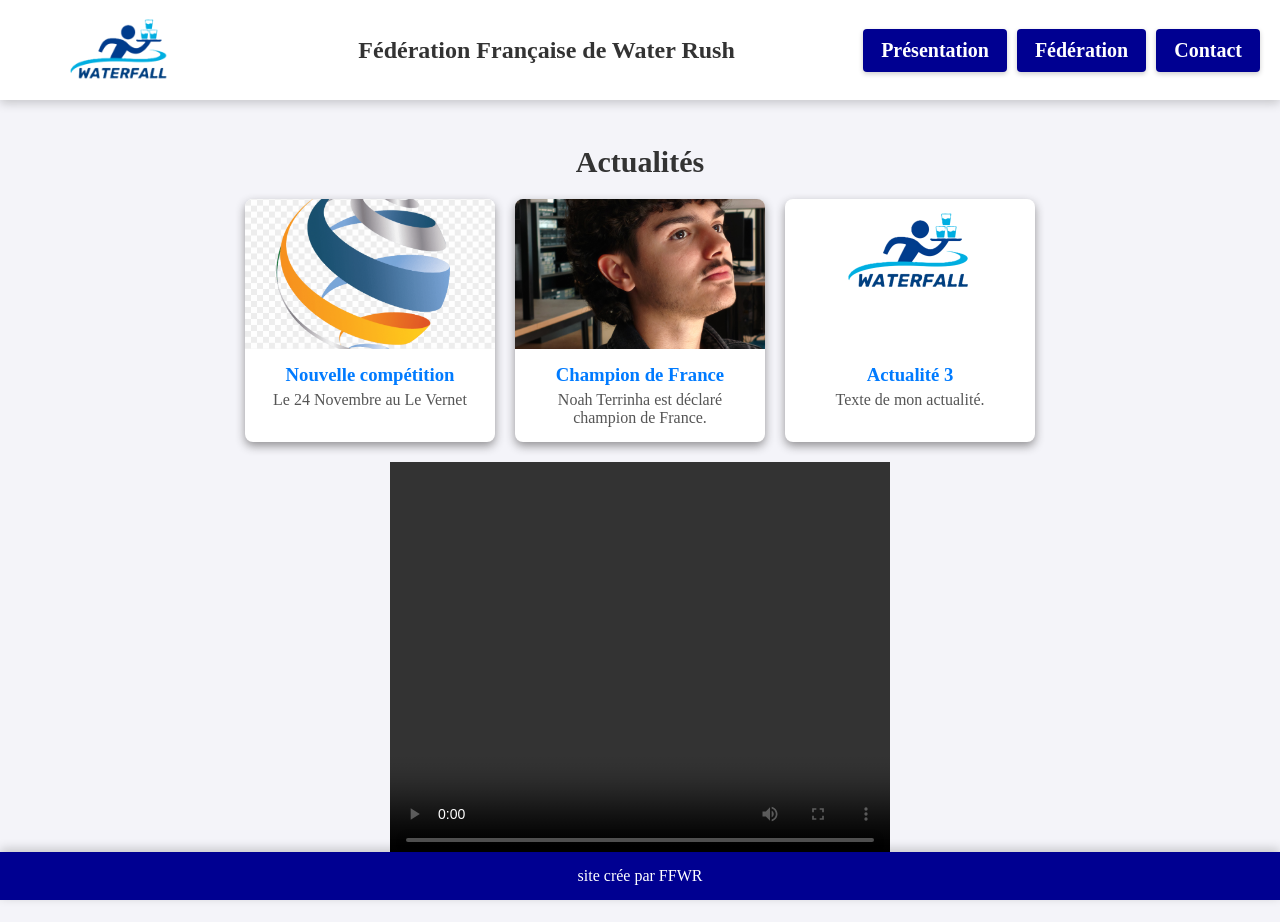
==== index.html @ 00c71d05 "Add files via upload" ====
<!doctype html>
<html lang="fr">
  <head>
    <meta charset="utf-8" />
    <title>Waterrush Federation</title>
    <link rel="stylesheet" href="styles.css" />
    <link rel="icon" type="image/x-icon" href="1.png">
  </head>
  
  <body>
    <header class="header">  
      <img src="1.png" alt="Logo" class="logo">
      <h1>Fédération Française de Water Rush</h1>
      <div class="nav-links">
        <a href="Presentation.html" class="btn">Présentation</a>
        <a href="Federation.html" class="btn">Fédération</a>
        <a href="contact.html" class="btn">Contact</a>
      </div>
    </header>

    <section class="actualites">
      <h2>Actualités</h2>

      <div class="actualites-container">
        <div class="actualite">
          <img src="free.png" alt="Actualité 1">
          <h3>Nouvelle compétition</h3>
          <p>Le 24 Novembre au Le Vernet</p>
        </div>

        <div class="actualite">
          <img src="Noah.jpg" alt="Actualité 2">
          <h3>Champion de France</h3>
          <p>Noah Terrinha est déclaré champion de France.</p>
        </div>

        <div class="actualite">
          <img src="1.png" alt="Actualité 3">
          <h3>Actualité 3</h3>
          <p>Texte de mon actualité.</p>
        </div>
      </div>
    </section>
  <div class="video">
<video width="500" height="400" controls>
	<source src="E:\exemple-video.mp4" type="video/mp4" />
</video>
</div>
    <footer>
      site crée par FFWR
    </footer>
  </body>
</html>
---- styles.css ----
/* =========================
   STYLES GÉNÉRAUX
========================= */

body {
  margin: 0;
  padding-bottom: 60px;
  background: #f4f4f9;
}


/* =========================
   HEADER
========================= */

.header {
  height: 60px;
  margin: 0;
  padding: 20px;
  display: flex;
  align-items: center;
  justify-content: space-between;
  background-color: #ffffff;
  box-shadow: 0px 3px 10px rgba(0, 0, 0, 0.2);
}

.header .logo {
  width: 200px;
  height: 200px;
  margin-top: 35px;
  margin-right: 10px;

  object-fit: contain;
}

.header h1 {
  margin: 0;

  font-size: 24px;
  color: #333;
}


/* =========================
   NAVIGATION
========================= */

.nav-links {
  display: flex;
  gap: 10px;
}

.btn {
  display: inline-block;
  padding: 10px 18px;

  background-color: #000091;
  color: white;

  font-size: 20px;
  font-weight: bold;
  text-decoration: none;

  border-radius: 4px;
  box-shadow: 0px 2px 5px rgba(0, 0, 0, 0.2);

  transition: 0.2s;
}

.btn:hover {
  background-color: #1212b5;
  box-shadow: 0px 4px 8px rgba(0, 0, 0, 0.3);
}


/* =========================
   ACTUALITÉS
========================= */

.actualites {
  padding: 20px;
  text-align: center;
}

.actualites h2 {
  margin-bottom: 20px;

  color: #333;
  font-size: 30px;
}

.actualites-container {
  display: flex;
  flex-wrap: wrap;
  justify-content: center;
  align-items: stretch;
  gap: 20px;
}

.actualite {
  width: 250px;

  display: flex;
  flex-direction: column;

  background-color: white;
  border-radius: 8px;
  overflow: hidden;

  box-shadow: 0 4px 10px rgba(41, 40, 40, 0.479);
}

.actualite img {
  width: 100%;
  height: 150px;

  object-fit: cover;
}

.actualite h3 {
  margin: 15px 10px 5px 10px;

  color: #007bff;
}

.actualite p {
  margin: 0 10px 15px 10px;

  color: #555;
}


/* =========================
   VIDÉO
========================= */

.video {
  display: flex;
  justify-content: center;
}

footer {
  position: fixed;
  bottom: 0;
  left: 0;
  width: 100%;
  padding: 15px 0;
  background-color: #000091;
  color: white;
  text-align: center;
  box-shadow: 0 -3px 10px rgba(0, 0, 0, 0.2);
}

footer p {
  margin: 0;
}
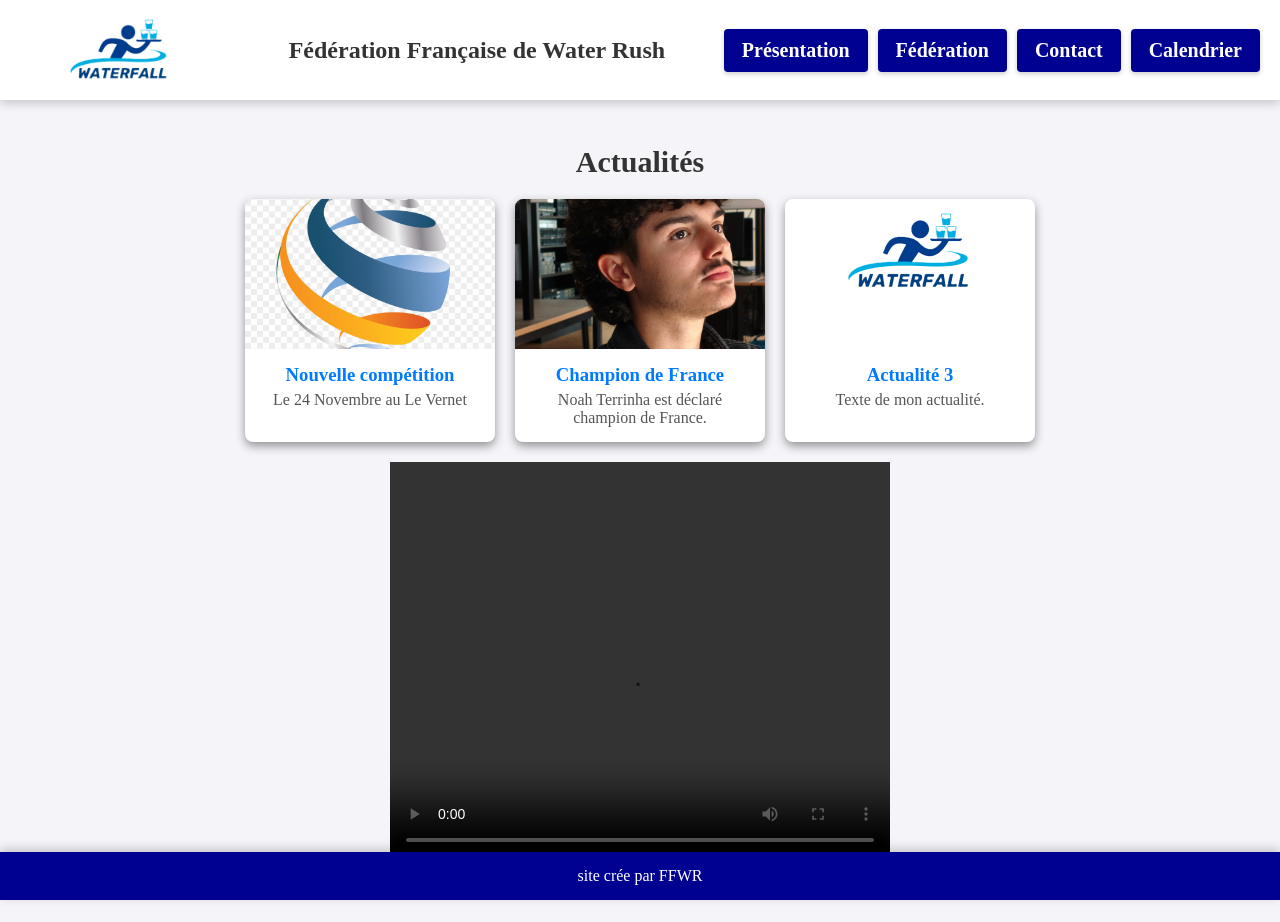
==== commit 32162ba2: "Add Calendrier link to navigation" ====
--- a/index.html
+++ b/index.html
@@ -15,6 +15,7 @@
         <a href="Presentation.html" class="btn">Présentation</a>
         <a href="Federation.html" class="btn">Fédération</a>
         <a href="contact.html" class="btn">Contact</a>
+		<a href="Calendrier.html" class="btn">Calendrier</a>
       </div>
     </header>
 
@@ -50,4 +51,4 @@
       site crée par FFWR
     </footer>
   </body>
-</html>+</html>
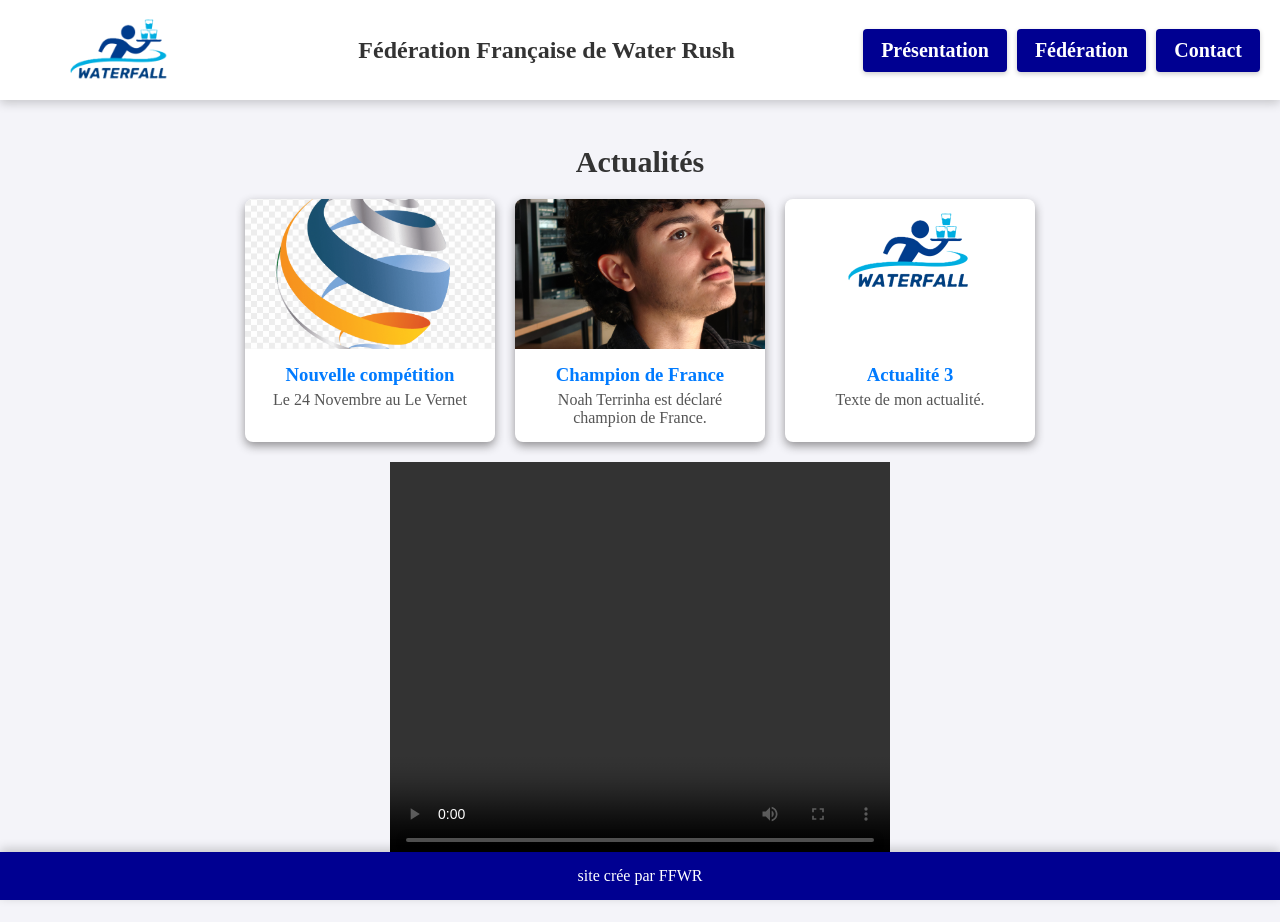
==== commit cbc11663: "Update index.html" ====
--- a/index.html
+++ b/index.html
@@ -15,7 +15,6 @@
         <a href="Presentation.html" class="btn">Présentation</a>
         <a href="Federation.html" class="btn">Fédération</a>
         <a href="contact.html" class="btn">Contact</a>
-		<a href="Calendrier.html" class="btn">Calendrier</a>
       </div>
     </header>
 
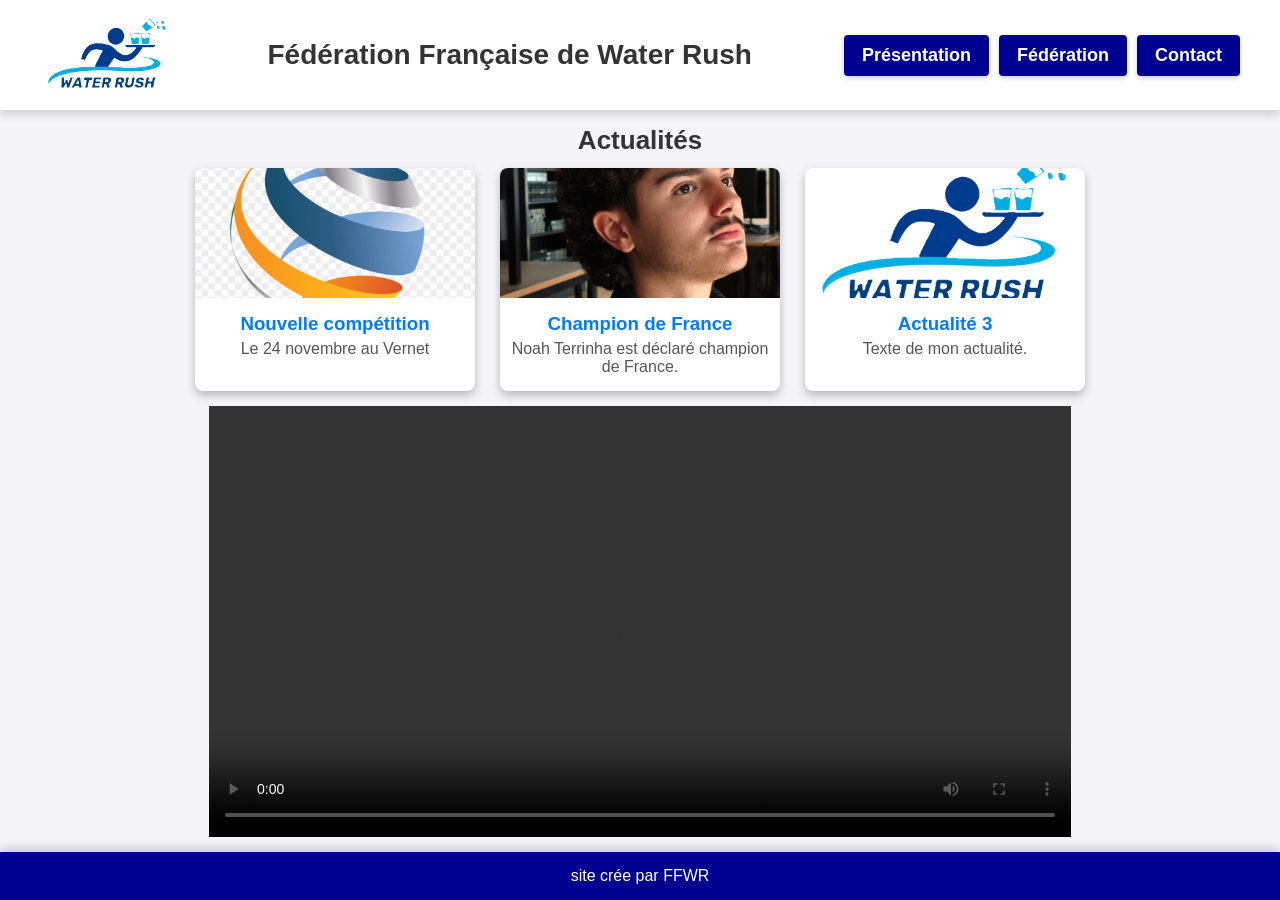
==== commit 1eb17080: "Add files via upload" ====
--- a/index.html
+++ b/index.html
@@ -1,53 +1,97 @@
 <!doctype html>
+<!-- Déclare que le document utilise la version moderne de HTML. -->
+<!-- Balise racine du document ; lang indique aux navigateurs et lecteurs d'écran que le contenu est en français. -->
 <html lang="fr">
+  <!-- Contient les informations de configuration, non affichées dans la page. -->
   <head>
+    <!-- meta configure la page ; charset="utf-8" permet d'afficher les accents. -->
     <meta charset="utf-8" />
+    <!-- meta viewport adapte l'échelle et la largeur de la page aux écrans mobiles. -->
+    <meta name="viewport" content="width=device-width, initial-scale=1" />
+    <!-- title définit le texte affiché dans l'onglet et les résultats de recherche. -->
     <title>Waterrush Federation</title>
+    <!-- link relie cette page à sa feuille de style ; rel indique son rôle et href son chemin. -->
     <link rel="stylesheet" href="styles.css" />
-    <link rel="icon" type="image/x-icon" href="1.png">
+    <!-- link relie l'icône de l'onglet ; type précise le format et href le fichier image. -->
+    <link rel="icon" type="image/x-icon" href="logo.png" />
   </head>
-  
-  <body>
-    <header class="header">  
-      <img src="1.png" alt="Logo" class="logo">
+
+  <!-- body contient tout le contenu visible ; class="accueil" permet de cibler cette page en CSS. -->
+  <body class="accueil">
+    <!-- header définit l'en-tête de la page, avec le logo, le titre et la navigation. -->
+    <header class="header">
+      <!-- img affiche le logo ; src indique le fichier, alt fournit une description, class permet le style CSS. -->
+      <img src="logo.png" alt="Logo" class="logo" />
+      <!-- h1 est le titre principal de la page ; il ne devrait généralement y en avoir qu'un. -->
       <h1>Fédération Française de Water Rush</h1>
-      <div class="nav-links">
+      <!-- nav regroupe les liens de navigation ; class permet de les mettre en forme en CSS. -->
+      <nav class="nav-links">
+        <!-- a crée un lien ; href indique sa destination et class applique le style de bouton. -->
         <a href="Presentation.html" class="btn">Présentation</a>
+        <!-- Ce lien ouvre la page de la fédération. -->
         <a href="Federation.html" class="btn">Fédération</a>
+        <!-- Ce lien ouvre la page de contact. -->
         <a href="contact.html" class="btn">Contact</a>
-      </div>
+      </nav>
     </header>
 
-    <section class="actualites">
-      <h2>Actualités</h2>
+    <!-- main contient le contenu principal, propre à cette page. -->
+    <main>
+      <!-- section regroupe le sujet des actualités ; class permet de cibler cette zone en CSS. -->
+      <section class="actualites">
+        <!-- h2 est le titre d'une section, hiérarchiquement inférieur au h1. -->
+        <h2>Actualités</h2>
 
-      <div class="actualites-container">
-        <div class="actualite">
-          <img src="free.png" alt="Actualité 1">
-          <h3>Nouvelle compétition</h3>
-          <p>Le 24 Novembre au Le Vernet</p>
+        <!-- div est un conteneur générique ; cette classe regroupe et organise les cartes. -->
+        <div class="actualites-container">
+          <!-- article représente un contenu autonome : une carte d'actualité. -->
+          <article class="actualite">
+            <!-- img affiche l'image de l'actualité ; src donne le fichier et alt sa description textuelle. -->
+            <img src="free.png" alt="Actualité 1" />
+            <!-- h3 est le titre de cette actualité, de niveau inférieur au titre de section. -->
+            <h3>Nouvelle compétition</h3>
+            <!-- p affiche le texte descriptif sous le titre. -->
+            <p>Le 24 novembre au Vernet</p>
+          </article>
+
+          <!-- Deuxième article autonome, présentant une autre actualité. -->
+          <article class="actualite">
+            <!-- Image de cette actualité ; alt sert de texte de remplacement accessible. -->
+            <img src="Noah.jpg" alt="Actualité 2" />
+            <!-- Titre de la deuxième actualité. -->
+            <h3>Champion de France</h3>
+            <!-- Description de la deuxième actualité. -->
+            <p>Noah Terrinha est déclaré champion de France.</p>
+          </article>
+
+          <!-- Troisième article autonome ; son contenu de démonstration peut être remplacé. -->
+          <article class="actualite">
+            <!-- Image de la carte ; src est le chemin du fichier et alt sa description. -->
+            <img src="logo.png" alt="Actualité 3" />
+            <!-- Titre de la troisième actualité. -->
+            <h3>Actualité 3</h3>
+            <!-- Texte de présentation de la troisième actualité. -->
+            <p>Texte de mon actualité.</p>
+          </article>
         </div>
+      </section>
 
-        <div class="actualite">
-          <img src="Noah.jpg" alt="Actualité 2">
-          <h3>Champion de France</h3>
-          <p>Noah Terrinha est déclaré champion de France.</p>
-        </div>
+      <!-- section regroupe le lecteur vidéo dans une zone identifiable par le CSS. -->
+      <section class="video">
+        <!-- video intègre un lecteur ; width/height donnent ses dimensions et controls affiche les commandes. -->
+        <video width="500" height="400" controls>
+          <!-- source indique le fichier vidéo et son type MIME au navigateur. -->
+          <source src="exemple-video.mp4" type="video/mp4" />
+          <!-- Ce texte de remplacement s'affiche si le navigateur ne prend pas en charge video. -->
+          Votre navigateur ne supporte pas la lecture de vidéos.
+        </video>
+      </section>
+    </main>
 
-        <div class="actualite">
-          <img src="1.png" alt="Actualité 3">
-          <h3>Actualité 3</h3>
-          <p>Texte de mon actualité.</p>
-        </div>
-      </div>
-    </section>
-  <div class="video">
-<video width="500" height="400" controls>
-	<source src="E:\exemple-video.mp4" type="video/mp4" />
-</video>
-</div>
+    <!-- footer contient les informations de bas de page, ici la signature du site. -->
     <footer>
-      site crée par FFWR
+      <!-- p affiche un paragraphe dans le pied de page. -->
+      <p>site crée par FFWR</p>
     </footer>
   </body>
-</html>
+</html>
--- a/styles.css
+++ b/styles.css
@@ -3,9 +3,12 @@
 ========================= */
 
 body {
-  margin: 0;
-  padding-bottom: 60px;
-  background: #f4f4f9;
+  /* Supprime les marges par défaut et réserve de l'espace au pied de page fixe. */
+  margin: 0; /* Retire la marge ajoutée par défaut par le navigateur. */
+  padding-bottom: 70px; /* Laisse 70 px en bas pour ne pas cacher le pied de page fixe. */
+  /* Définit la couleur de fond et les polices de base du site. */
+  background: #f4f4f9; /* Définit la couleur de fond de la page. */
+  font-family: Arial, Helvetica, sans-serif; /* Choisit la police, avec des polices de secours. */
 }
 
 
@@ -14,30 +17,29 @@
 ========================= */
 
 .header {
-  height: 60px;
-  margin: 0;
-  padding: 20px;
-  display: flex;
-  align-items: center;
-  justify-content: space-between;
-  background-color: #ffffff;
-  box-shadow: 0px 3px 10px rgba(0, 0, 0, 0.2);
+  /* Aligne le logo, le titre et la navigation sur une même ligne. */
+  display: flex; /* Place les éléments de l'en-tête dans une mise en page flexible. */
+  align-items: center; /* Centre les éléments verticalement. */
+  justify-content: space-between; /* Répartit les éléments avec de l'espace entre eux. */
+  gap: 30px; /* Ajoute au moins 30 px entre les éléments. */
+  padding: 10px 40px; /* Ajoute 10 px en haut/bas et 40 px à gauche/droite. */
+  background-color: #ffffff; /* Met un fond blanc derrière l'en-tête. */
+  box-shadow: 0 3px 10px rgba(0, 0, 0, 0.2); /* Ajoute une ombre sous l'en-tête. */
 }
 
 .header .logo {
-  width: 200px;
-  height: 200px;
-  margin-top: 35px;
-  margin-right: 10px;
-
-  object-fit: contain;
+  /* Limite la hauteur du logo sans déformer ses proportions. */
+  height: 90px; /* Fixe la hauteur du logo à 90 px. */
+  width: auto; /* Calcule la largeur pour conserver les proportions du logo. */
+  object-fit: contain; /* Affiche l'image entière sans la déformer. */
 }
 
 .header h1 {
-  margin: 0;
-
-  font-size: 24px;
-  color: #333;
+  /* Centre visuellement le titre et définit sa taille et sa couleur. */
+  margin: 0; /* Retire les marges par défaut du titre. */
+  font-size: 28px; /* Définit la taille du texte en pixels. */
+  color: #333; /* Définit la couleur du texte en gris foncé. */
+  text-align: center; /* Centre le texte dans son espace. */
 }
 
 
@@ -46,30 +48,29 @@
 ========================= */
 
 .nav-links {
-  display: flex;
-  gap: 10px;
+  /* Affiche les liens de navigation côte à côte avec un espacement régulier. */
+  display: flex; /* Aligne les liens de navigation sur une ligne. */
+  gap: 10px; /* Ajoute 10 px entre les liens. */
 }
 
 .btn {
-  display: inline-block;
-  padding: 10px 18px;
-
-  background-color: #000091;
-  color: white;
-
-  font-size: 20px;
-  font-weight: bold;
-  text-decoration: none;
-
-  border-radius: 4px;
-  box-shadow: 0px 2px 5px rgba(0, 0, 0, 0.2);
-
-  transition: 0.2s;
+  /* Présente chaque lien de navigation sous la forme d'un bouton. */
+  display: inline-block; /* Permet de régler la taille et les marges du lien comme un bloc. */
+  padding: 10px 18px; /* Ajoute 10 px en haut/bas et 18 px sur les côtés. */
+  background-color: #000091; /* Définit le fond bleu du bouton. */
+  color: white; /* Affiche le texte en blanc. */
+  font-size: 18px; /* Définit la taille du texte. */
+  font-weight: bold; /* Met le texte en gras. */
+  text-decoration: none; /* Retire le soulignement du lien. */
+  border-radius: 4px; /* Arrondit légèrement les coins du bouton. */
+  box-shadow: 0 2px 5px rgba(0, 0, 0, 0.2); /* Ajoute une ombre légère sous le bouton. */
+  transition: 0.2s; /* Anime les changements visuels sur 0,2 seconde. */
 }
 
 .btn:hover {
-  background-color: #1212b5;
-  box-shadow: 0px 4px 8px rgba(0, 0, 0, 0.3);
+  /* Change l'apparence du bouton quand le pointeur passe dessus. */
+  background-color: #1212b5; /* Éclaircit le fond du bouton au survol. */
+  box-shadow: 0 4px 8px rgba(0, 0, 0, 0.3); /* Rend l'ombre plus visible au survol. */
 }
 
 
@@ -78,55 +79,55 @@
 ========================= */
 
 .actualites {
-  padding: 20px;
-  text-align: center;
+  /* Espace et centre la section des actualités. */
+  padding: 30px 40px; /* Ajoute un espace intérieur autour des actualités. */
+  text-align: center; /* Centre le contenu de la section. */
 }
 
 .actualites h2 {
-  margin-bottom: 20px;
-
-  color: #333;
-  font-size: 30px;
+  /* Met en forme le titre de la section des actualités. */
+  margin: 0 0 25px; /* Retire les marges sauf 25 px sous le titre. */
+  font-size: 30px; /* Définit la taille du titre. */
+  color: #333; /* Colore le titre en gris foncé. */
 }
 
 .actualites-container {
-  display: flex;
-  flex-wrap: wrap;
-  justify-content: center;
-  align-items: stretch;
-  gap: 20px;
+  /* Répartit les cartes et autorise leur retour à la ligne si nécessaire. */
+  display: flex; /* Dispose les cartes avec le modèle flexible. */
+  flex-wrap: wrap; /* Autorise les cartes à passer à la ligne si nécessaire. */
+  justify-content: center; /* Centre les cartes horizontalement. */
+  align-items: stretch; /* Étire les cartes pour qu'elles aient une hauteur cohérente. */
+  gap: 25px; /* Ajoute 25 px entre les cartes. */
 }
 
 .actualite {
-  width: 250px;
-
-  display: flex;
-  flex-direction: column;
-
-  background-color: white;
-  border-radius: 8px;
-  overflow: hidden;
-
-  box-shadow: 0 4px 10px rgba(41, 40, 40, 0.479);
+  /* Forme une carte verticale avec fond blanc, coins arrondis et ombre. */
+  width: 280px; /* Fixe la largeur de chaque carte à 280 px. */
+  display: flex; /* Utilise une mise en page flexible dans la carte. */
+  flex-direction: column; /* Empile image, titre et texte verticalement. */
+  background-color: white; /* Définit le fond blanc de la carte. */
+  border-radius: 8px; /* Arrondit les coins de la carte. */
+  overflow: hidden; /* Cache ce qui dépasse des coins arrondis. */
+  box-shadow: 0 4px 10px rgba(0, 0, 0, 0.25); /* Ajoute une ombre autour de la carte. */
 }
 
 .actualite img {
-  width: 100%;
-  height: 150px;
-
-  object-fit: cover;
+  /* Remplit la largeur de la carte et recadre l'image dans une zone fixe. */
+  width: 100%; /* Étire l'image sur toute la largeur de la carte. */
+  height: 170px; /* Fixe la hauteur de la zone d'image. */
+  object-fit: cover; /* Remplit la zone en recadrant l'image si besoin. */
 }
 
 .actualite h3 {
-  margin: 15px 10px 5px 10px;
-
-  color: #007bff;
+  /* Espace et colore le titre de chaque actualité. */
+  margin: 15px 10px 5px; /* Ajoute des marges autour du titre de la carte. */
+  color: #007bff; /* Colore le titre en bleu. */
 }
 
 .actualite p {
-  margin: 0 10px 15px 10px;
-
-  color: #555;
+  /* Définit l'espacement et la couleur du texte de chaque actualité. */
+  margin: 0 10px 15px; /* Ajoute des marges autour du texte de la carte. */
+  color: #555; /* Colore le texte en gris. */
 }
 
 
@@ -135,22 +136,117 @@
 ========================= */
 
 .video {
-  display: flex;
-  justify-content: center;
-}
+  /* Centre la vidéo horizontalement et lui ajoute une marge intérieure. */
+  display: flex; /* Active la mise en page flexible pour centrer la vidéo. */
+  justify-content: center; /* Centre la vidéo horizontalement. */
+  padding: 20px 0 30px; /* Ajoute 20 px en haut et 30 px en bas. */
+}
+
+
+/* =========================
+   PAGES TEXTE (Présentation / Waterfall)
+========================= */
+
+.design {
+  /* Limite la largeur des pages de contenu et les centre à l'écran. */
+  max-width: 1000px; /* Empêche le contenu de devenir trop large. */
+  margin: 0 auto; /* Centre le bloc horizontalement. */
+  padding: 30px 40px; /* Ajoute un espace intérieur autour du contenu. */
+}
+
+.presentation {
+  /* Centre le texte des pages de présentation. */
+  text-align: center; /* Centre le texte de la présentation. */
+}
+
+.presentation ul {
+  /* Retire les puces et l'indentation des listes de présentation. */
+  list-style: none; /* Retire les puces de la liste. */
+  padding-left: 0; /* Retire l'indentation à gauche de la liste. */
+}
+
+
+/* =========================
+   FOOTER
+========================= */
 
 footer {
-  position: fixed;
-  bottom: 0;
-  left: 0;
-  width: 100%;
-  padding: 15px 0;
-  background-color: #000091;
-  color: white;
-  text-align: center;
-  box-shadow: 0 -3px 10px rgba(0, 0, 0, 0.2);
+  /* Maintient le pied de page en bas de la fenêtre sur les pages concernées. */
+  position: fixed; /* Fixe le pied de page par rapport à la fenêtre. */
+  bottom: 0; /* Place le pied de page au bord inférieur de la fenêtre. */
+  left: 0; /* Aligne son bord gauche avec celui de la fenêtre. */
+  width: 100%; /* Étend le pied de page sur toute la largeur. */
+  padding: 15px 0; /* Ajoute 15 px d'espace en haut et en bas. */
+  background-color: #000091; /* Définit son fond bleu. */
+  color: white; /* Affiche le texte en blanc. */
+  text-align: center; /* Centre le texte du pied de page. */
+  box-shadow: 0 -3px 10px rgba(0, 0, 0, 0.2); /* Ajoute une ombre au-dessus du pied de page. */
 }
 
 footer p {
-  margin: 0;
+  /* Évite l'espace vertical ajouté par défaut autour du texte du pied de page. */
+  margin: 0; /* Retire la marge par défaut du paragraphe. */
+}
+
+
+/* =========================
+   PAGE D'ACCUEIL (sans scroll)
+========================= */
+
+body.accueil {
+  /* Organise l'accueil sur la hauteur de la fenêtre, sans défilement. */
+  height: 100vh; /* Donne au corps la hauteur de la fenêtre visible. */
+  padding-bottom: 0; /* Annule l'espace réservé au pied de page fixe. */
+  overflow: hidden; /* Masque le défilement sur la page d'accueil. */
+  display: flex; /* Organise la page avec le modèle flexible. */
+  flex-direction: column; /* Empile l'en-tête, le contenu et le pied de page. */
+}
+
+body.accueil .header,
+body.accueil footer {
+  /* Empêche l'en-tête et le pied de page de rétrécir dans la mise en page flexible. */
+  flex-shrink: 0; /* Empêche l'en-tête et le pied de page de rétrécir. */
+}
+
+body.accueil footer {
+  /* Replace le pied de page dans le flux normal sur l'accueil. */
+  position: static; /* Replace le pied de page dans le flux normal de la page. */
+}
+
+body.accueil main {
+  /* Fait occuper au contenu principal l'espace restant de la fenêtre. */
+  flex: 1; /* Occupe l'espace restant entre l'en-tête et le pied de page. */
+  min-height: 0; /* Autorise le contenu à rétrécir dans le conteneur flexible. */
+  display: flex; /* Organise le contenu principal avec Flexbox. */
+  flex-direction: column; /* Empile les actualités et la vidéo. */
+}
+
+body.accueil .actualites {
+  /* Réduit les marges de la section actualités sur la page d'accueil. */
+  padding: 15px 40px 5px; /* Réduit les espaces autour des actualités sur l'accueil. */
+}
+
+body.accueil .actualites h2 {
+  /* Réduit l'espace et la taille du titre pour conserver la vidéo visible. */
+  margin-bottom: 12px; /* Réduit l'espace sous le titre. */
+  font-size: 26px; /* Réduit la taille du titre sur l'accueil. */
+}
+
+body.accueil .actualite img {
+  /* Réduit la hauteur des images des cartes sur l'accueil. */
+  height: 130px; /* Réduit la hauteur des images des cartes sur l'accueil. */
+}
+
+body.accueil .video {
+  /* Permet à la zone vidéo de prendre l'espace restant sans déborder. */
+  flex: 1; /* Utilise l'espace vertical restant pour la vidéo. */
+  min-height: 0; /* Permet à la zone vidéo de rétrécir si l'écran est bas. */
+  padding: 10px 0 15px; /* Ajoute un espace autour de la vidéo. */
+}
+
+body.accueil .video video {
+  /* Adapte la vidéo à la hauteur disponible sans dépasser la largeur de l'écran. */
+  height: 100%; /* Adapte la hauteur de la vidéo à son conteneur. */
+  width: auto; /* Calcule la largeur pour préserver le format de la vidéo. */
+  max-width: 100%; /* Empêche la vidéo de dépasser la largeur de l'écran. */
 }
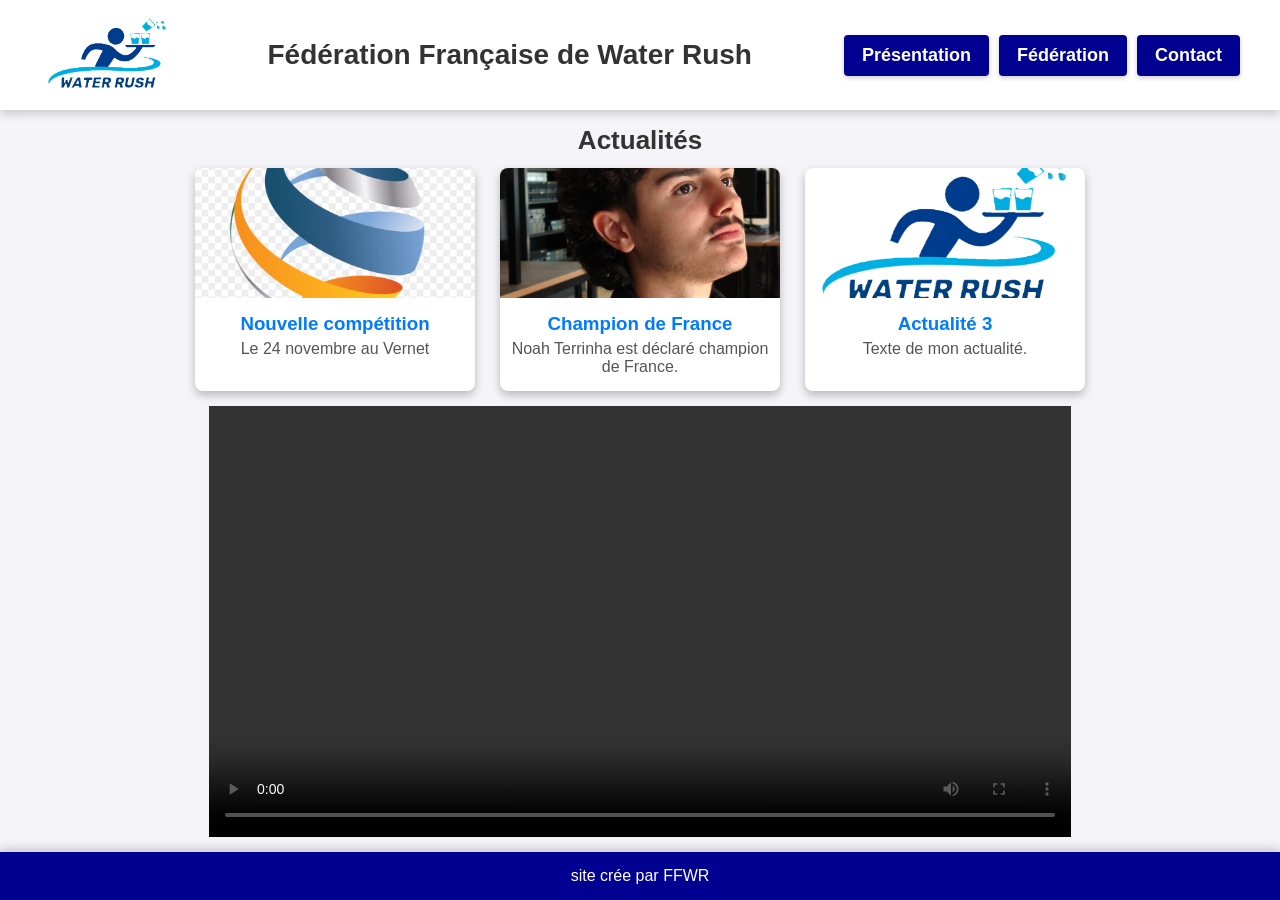
==== commit 2e837999: "Add files via upload" ====
--- a/index.html
+++ b/index.html
@@ -1,96 +1,58 @@
 <!doctype html>
-<!-- Déclare que le document utilise la version moderne de HTML. -->
-<!-- Balise racine du document ; lang indique aux navigateurs et lecteurs d'écran que le contenu est en français. -->
 <html lang="fr">
-  <!-- Contient les informations de configuration, non affichées dans la page. -->
   <head>
-    <!-- meta configure la page ; charset="utf-8" permet d'afficher les accents. -->
     <meta charset="utf-8" />
-    <!-- meta viewport adapte l'échelle et la largeur de la page aux écrans mobiles. -->
     <meta name="viewport" content="width=device-width, initial-scale=1" />
-    <!-- title définit le texte affiché dans l'onglet et les résultats de recherche. -->
     <title>Waterrush Federation</title>
-    <!-- link relie cette page à sa feuille de style ; rel indique son rôle et href son chemin. -->
     <link rel="stylesheet" href="styles.css" />
-    <!-- link relie l'icône de l'onglet ; type précise le format et href le fichier image. -->
     <link rel="icon" type="image/x-icon" href="logo.png" />
   </head>
 
-  <!-- body contient tout le contenu visible ; class="accueil" permet de cibler cette page en CSS. -->
   <body class="accueil">
-    <!-- header définit l'en-tête de la page, avec le logo, le titre et la navigation. -->
     <header class="header">
-      <!-- img affiche le logo ; src indique le fichier, alt fournit une description, class permet le style CSS. -->
       <img src="logo.png" alt="Logo" class="logo" />
-      <!-- h1 est le titre principal de la page ; il ne devrait généralement y en avoir qu'un. -->
       <h1>Fédération Française de Water Rush</h1>
-      <!-- nav regroupe les liens de navigation ; class permet de les mettre en forme en CSS. -->
       <nav class="nav-links">
-        <!-- a crée un lien ; href indique sa destination et class applique le style de bouton. -->
         <a href="Presentation.html" class="btn">Présentation</a>
-        <!-- Ce lien ouvre la page de la fédération. -->
         <a href="Federation.html" class="btn">Fédération</a>
-        <!-- Ce lien ouvre la page de contact. -->
         <a href="contact.html" class="btn">Contact</a>
       </nav>
     </header>
 
-    <!-- main contient le contenu principal, propre à cette page. -->
     <main>
-      <!-- section regroupe le sujet des actualités ; class permet de cibler cette zone en CSS. -->
       <section class="actualites">
-        <!-- h2 est le titre d'une section, hiérarchiquement inférieur au h1. -->
         <h2>Actualités</h2>
 
-        <!-- div est un conteneur générique ; cette classe regroupe et organise les cartes. -->
         <div class="actualites-container">
-          <!-- article représente un contenu autonome : une carte d'actualité. -->
           <article class="actualite">
-            <!-- img affiche l'image de l'actualité ; src donne le fichier et alt sa description textuelle. -->
             <img src="free.png" alt="Actualité 1" />
-            <!-- h3 est le titre de cette actualité, de niveau inférieur au titre de section. -->
             <h3>Nouvelle compétition</h3>
-            <!-- p affiche le texte descriptif sous le titre. -->
             <p>Le 24 novembre au Vernet</p>
           </article>
 
-          <!-- Deuxième article autonome, présentant une autre actualité. -->
           <article class="actualite">
-            <!-- Image de cette actualité ; alt sert de texte de remplacement accessible. -->
             <img src="Noah.jpg" alt="Actualité 2" />
-            <!-- Titre de la deuxième actualité. -->
             <h3>Champion de France</h3>
-            <!-- Description de la deuxième actualité. -->
             <p>Noah Terrinha est déclaré champion de France.</p>
           </article>
 
-          <!-- Troisième article autonome ; son contenu de démonstration peut être remplacé. -->
           <article class="actualite">
-            <!-- Image de la carte ; src est le chemin du fichier et alt sa description. -->
             <img src="logo.png" alt="Actualité 3" />
-            <!-- Titre de la troisième actualité. -->
             <h3>Actualité 3</h3>
-            <!-- Texte de présentation de la troisième actualité. -->
             <p>Texte de mon actualité.</p>
           </article>
         </div>
       </section>
 
-      <!-- section regroupe le lecteur vidéo dans une zone identifiable par le CSS. -->
       <section class="video">
-        <!-- video intègre un lecteur ; width/height donnent ses dimensions et controls affiche les commandes. -->
         <video width="500" height="400" controls>
-          <!-- source indique le fichier vidéo et son type MIME au navigateur. -->
           <source src="exemple-video.mp4" type="video/mp4" />
-          <!-- Ce texte de remplacement s'affiche si le navigateur ne prend pas en charge video. -->
           Votre navigateur ne supporte pas la lecture de vidéos.
         </video>
       </section>
     </main>
 
-    <!-- footer contient les informations de bas de page, ici la signature du site. -->
     <footer>
-      <!-- p affiche un paragraphe dans le pied de page. -->
       <p>site crée par FFWR</p>
     </footer>
   </body>
--- a/styles.css
+++ b/styles.css
@@ -3,12 +3,10 @@
 ========================= */
 
 body {
-  /* Supprime les marges par défaut et réserve de l'espace au pied de page fixe. */
-  margin: 0; /* Retire la marge ajoutée par défaut par le navigateur. */
-  padding-bottom: 70px; /* Laisse 70 px en bas pour ne pas cacher le pied de page fixe. */
-  /* Définit la couleur de fond et les polices de base du site. */
-  background: #f4f4f9; /* Définit la couleur de fond de la page. */
-  font-family: Arial, Helvetica, sans-serif; /* Choisit la police, avec des polices de secours. */
+  margin: 0;
+  padding-bottom: 70px; /* place pour le footer fixe */
+  background: #f4f4f9;
+  font-family: Arial, Helvetica, sans-serif;
 }
 
 
@@ -17,29 +15,26 @@
 ========================= */
 
 .header {
-  /* Aligne le logo, le titre et la navigation sur une même ligne. */
-  display: flex; /* Place les éléments de l'en-tête dans une mise en page flexible. */
-  align-items: center; /* Centre les éléments verticalement. */
-  justify-content: space-between; /* Répartit les éléments avec de l'espace entre eux. */
-  gap: 30px; /* Ajoute au moins 30 px entre les éléments. */
-  padding: 10px 40px; /* Ajoute 10 px en haut/bas et 40 px à gauche/droite. */
-  background-color: #ffffff; /* Met un fond blanc derrière l'en-tête. */
-  box-shadow: 0 3px 10px rgba(0, 0, 0, 0.2); /* Ajoute une ombre sous l'en-tête. */
+  display: flex;
+  align-items: center;
+  justify-content: space-between;
+  gap: 30px;
+  padding: 10px 40px;
+  background-color: #ffffff;
+  box-shadow: 0 3px 10px rgba(0, 0, 0, 0.2);
 }
 
 .header .logo {
-  /* Limite la hauteur du logo sans déformer ses proportions. */
-  height: 90px; /* Fixe la hauteur du logo à 90 px. */
-  width: auto; /* Calcule la largeur pour conserver les proportions du logo. */
-  object-fit: contain; /* Affiche l'image entière sans la déformer. */
+  height: 90px;
+  width: auto;
+  object-fit: contain;
 }
 
 .header h1 {
-  /* Centre visuellement le titre et définit sa taille et sa couleur. */
-  margin: 0; /* Retire les marges par défaut du titre. */
-  font-size: 28px; /* Définit la taille du texte en pixels. */
-  color: #333; /* Définit la couleur du texte en gris foncé. */
-  text-align: center; /* Centre le texte dans son espace. */
+  margin: 0;
+  font-size: 28px;
+  color: #333;
+  text-align: center;
 }
 
 
@@ -48,29 +43,26 @@
 ========================= */
 
 .nav-links {
-  /* Affiche les liens de navigation côte à côte avec un espacement régulier. */
-  display: flex; /* Aligne les liens de navigation sur une ligne. */
-  gap: 10px; /* Ajoute 10 px entre les liens. */
+  display: flex;
+  gap: 10px;
 }
 
 .btn {
-  /* Présente chaque lien de navigation sous la forme d'un bouton. */
-  display: inline-block; /* Permet de régler la taille et les marges du lien comme un bloc. */
-  padding: 10px 18px; /* Ajoute 10 px en haut/bas et 18 px sur les côtés. */
-  background-color: #000091; /* Définit le fond bleu du bouton. */
-  color: white; /* Affiche le texte en blanc. */
-  font-size: 18px; /* Définit la taille du texte. */
-  font-weight: bold; /* Met le texte en gras. */
-  text-decoration: none; /* Retire le soulignement du lien. */
-  border-radius: 4px; /* Arrondit légèrement les coins du bouton. */
-  box-shadow: 0 2px 5px rgba(0, 0, 0, 0.2); /* Ajoute une ombre légère sous le bouton. */
-  transition: 0.2s; /* Anime les changements visuels sur 0,2 seconde. */
+  display: inline-block;
+  padding: 10px 18px;
+  background-color: #000091;
+  color: white;
+  font-size: 18px;
+  font-weight: bold;
+  text-decoration: none;
+  border-radius: 4px;
+  box-shadow: 0 2px 5px rgba(0, 0, 0, 0.2);
+  transition: 0.2s;
 }
 
 .btn:hover {
-  /* Change l'apparence du bouton quand le pointeur passe dessus. */
-  background-color: #1212b5; /* Éclaircit le fond du bouton au survol. */
-  box-shadow: 0 4px 8px rgba(0, 0, 0, 0.3); /* Rend l'ombre plus visible au survol. */
+  background-color: #1212b5;
+  box-shadow: 0 4px 8px rgba(0, 0, 0, 0.3);
 }
 
 
@@ -79,55 +71,48 @@
 ========================= */
 
 .actualites {
-  /* Espace et centre la section des actualités. */
-  padding: 30px 40px; /* Ajoute un espace intérieur autour des actualités. */
-  text-align: center; /* Centre le contenu de la section. */
+  padding: 30px 40px;
+  text-align: center;
 }
 
 .actualites h2 {
-  /* Met en forme le titre de la section des actualités. */
-  margin: 0 0 25px; /* Retire les marges sauf 25 px sous le titre. */
-  font-size: 30px; /* Définit la taille du titre. */
-  color: #333; /* Colore le titre en gris foncé. */
+  margin: 0 0 25px;
+  font-size: 30px;
+  color: #333;
 }
 
 .actualites-container {
-  /* Répartit les cartes et autorise leur retour à la ligne si nécessaire. */
-  display: flex; /* Dispose les cartes avec le modèle flexible. */
-  flex-wrap: wrap; /* Autorise les cartes à passer à la ligne si nécessaire. */
-  justify-content: center; /* Centre les cartes horizontalement. */
-  align-items: stretch; /* Étire les cartes pour qu'elles aient une hauteur cohérente. */
-  gap: 25px; /* Ajoute 25 px entre les cartes. */
+  display: flex;
+  flex-wrap: wrap;
+  justify-content: center;
+  align-items: stretch;
+  gap: 25px;
 }
 
 .actualite {
-  /* Forme une carte verticale avec fond blanc, coins arrondis et ombre. */
-  width: 280px; /* Fixe la largeur de chaque carte à 280 px. */
-  display: flex; /* Utilise une mise en page flexible dans la carte. */
-  flex-direction: column; /* Empile image, titre et texte verticalement. */
-  background-color: white; /* Définit le fond blanc de la carte. */
-  border-radius: 8px; /* Arrondit les coins de la carte. */
-  overflow: hidden; /* Cache ce qui dépasse des coins arrondis. */
-  box-shadow: 0 4px 10px rgba(0, 0, 0, 0.25); /* Ajoute une ombre autour de la carte. */
+  width: 280px;
+  display: flex;
+  flex-direction: column;
+  background-color: white;
+  border-radius: 8px;
+  overflow: hidden;
+  box-shadow: 0 4px 10px rgba(0, 0, 0, 0.25);
 }
 
 .actualite img {
-  /* Remplit la largeur de la carte et recadre l'image dans une zone fixe. */
-  width: 100%; /* Étire l'image sur toute la largeur de la carte. */
-  height: 170px; /* Fixe la hauteur de la zone d'image. */
-  object-fit: cover; /* Remplit la zone en recadrant l'image si besoin. */
+  width: 100%;
+  height: 170px;
+  object-fit: cover;
 }
 
 .actualite h3 {
-  /* Espace et colore le titre de chaque actualité. */
-  margin: 15px 10px 5px; /* Ajoute des marges autour du titre de la carte. */
-  color: #007bff; /* Colore le titre en bleu. */
+  margin: 15px 10px 5px;
+  color: #007bff;
 }
 
 .actualite p {
-  /* Définit l'espacement et la couleur du texte de chaque actualité. */
-  margin: 0 10px 15px; /* Ajoute des marges autour du texte de la carte. */
-  color: #555; /* Colore le texte en gris. */
+  margin: 0 10px 15px;
+  color: #555;
 }
 
 
@@ -136,10 +121,9 @@
 ========================= */
 
 .video {
-  /* Centre la vidéo horizontalement et lui ajoute une marge intérieure. */
-  display: flex; /* Active la mise en page flexible pour centrer la vidéo. */
-  justify-content: center; /* Centre la vidéo horizontalement. */
-  padding: 20px 0 30px; /* Ajoute 20 px en haut et 30 px en bas. */
+  display: flex;
+  justify-content: center;
+  padding: 20px 0 30px;
 }
 
 
@@ -148,21 +132,18 @@
 ========================= */
 
 .design {
-  /* Limite la largeur des pages de contenu et les centre à l'écran. */
-  max-width: 1000px; /* Empêche le contenu de devenir trop large. */
-  margin: 0 auto; /* Centre le bloc horizontalement. */
-  padding: 30px 40px; /* Ajoute un espace intérieur autour du contenu. */
+  max-width: 1000px;
+  margin: 0 auto;
+  padding: 30px 40px;
 }
 
 .presentation {
-  /* Centre le texte des pages de présentation. */
-  text-align: center; /* Centre le texte de la présentation. */
+  text-align: center;
 }
 
 .presentation ul {
-  /* Retire les puces et l'indentation des listes de présentation. */
-  list-style: none; /* Retire les puces de la liste. */
-  padding-left: 0; /* Retire l'indentation à gauche de la liste. */
+  list-style: none;
+  padding-left: 0;
 }
 
 
@@ -171,21 +152,19 @@
 ========================= */
 
 footer {
-  /* Maintient le pied de page en bas de la fenêtre sur les pages concernées. */
-  position: fixed; /* Fixe le pied de page par rapport à la fenêtre. */
-  bottom: 0; /* Place le pied de page au bord inférieur de la fenêtre. */
-  left: 0; /* Aligne son bord gauche avec celui de la fenêtre. */
-  width: 100%; /* Étend le pied de page sur toute la largeur. */
-  padding: 15px 0; /* Ajoute 15 px d'espace en haut et en bas. */
-  background-color: #000091; /* Définit son fond bleu. */
-  color: white; /* Affiche le texte en blanc. */
-  text-align: center; /* Centre le texte du pied de page. */
-  box-shadow: 0 -3px 10px rgba(0, 0, 0, 0.2); /* Ajoute une ombre au-dessus du pied de page. */
+  position: fixed;
+  bottom: 0;
+  left: 0;
+  width: 100%;
+  padding: 15px 0;
+  background-color: #000091;
+  color: white;
+  text-align: center;
+  box-shadow: 0 -3px 10px rgba(0, 0, 0, 0.2);
 }
 
 footer p {
-  /* Évite l'espace vertical ajouté par défaut autour du texte du pied de page. */
-  margin: 0; /* Retire la marge par défaut du paragraphe. */
+  margin: 0;
 }
 
 
@@ -194,59 +173,50 @@
 ========================= */
 
 body.accueil {
-  /* Organise l'accueil sur la hauteur de la fenêtre, sans défilement. */
-  height: 100vh; /* Donne au corps la hauteur de la fenêtre visible. */
-  padding-bottom: 0; /* Annule l'espace réservé au pied de page fixe. */
-  overflow: hidden; /* Masque le défilement sur la page d'accueil. */
-  display: flex; /* Organise la page avec le modèle flexible. */
-  flex-direction: column; /* Empile l'en-tête, le contenu et le pied de page. */
+  height: 100vh;
+  padding-bottom: 0;
+  overflow: hidden;
+  display: flex;
+  flex-direction: column;
 }
 
 body.accueil .header,
 body.accueil footer {
-  /* Empêche l'en-tête et le pied de page de rétrécir dans la mise en page flexible. */
-  flex-shrink: 0; /* Empêche l'en-tête et le pied de page de rétrécir. */
+  flex-shrink: 0;
 }
 
 body.accueil footer {
-  /* Replace le pied de page dans le flux normal sur l'accueil. */
-  position: static; /* Replace le pied de page dans le flux normal de la page. */
+  position: static;
 }
 
 body.accueil main {
-  /* Fait occuper au contenu principal l'espace restant de la fenêtre. */
-  flex: 1; /* Occupe l'espace restant entre l'en-tête et le pied de page. */
-  min-height: 0; /* Autorise le contenu à rétrécir dans le conteneur flexible. */
-  display: flex; /* Organise le contenu principal avec Flexbox. */
-  flex-direction: column; /* Empile les actualités et la vidéo. */
+  flex: 1;
+  min-height: 0;
+  display: flex;
+  flex-direction: column;
 }
 
 body.accueil .actualites {
-  /* Réduit les marges de la section actualités sur la page d'accueil. */
-  padding: 15px 40px 5px; /* Réduit les espaces autour des actualités sur l'accueil. */
+  padding: 15px 40px 5px;
 }
 
 body.accueil .actualites h2 {
-  /* Réduit l'espace et la taille du titre pour conserver la vidéo visible. */
-  margin-bottom: 12px; /* Réduit l'espace sous le titre. */
-  font-size: 26px; /* Réduit la taille du titre sur l'accueil. */
+  margin-bottom: 12px;
+  font-size: 26px;
 }
 
 body.accueil .actualite img {
-  /* Réduit la hauteur des images des cartes sur l'accueil. */
-  height: 130px; /* Réduit la hauteur des images des cartes sur l'accueil. */
+  height: 130px;
 }
 
 body.accueil .video {
-  /* Permet à la zone vidéo de prendre l'espace restant sans déborder. */
-  flex: 1; /* Utilise l'espace vertical restant pour la vidéo. */
-  min-height: 0; /* Permet à la zone vidéo de rétrécir si l'écran est bas. */
-  padding: 10px 0 15px; /* Ajoute un espace autour de la vidéo. */
+  flex: 1;
+  min-height: 0;
+  padding: 10px 0 15px;
 }
 
 body.accueil .video video {
-  /* Adapte la vidéo à la hauteur disponible sans dépasser la largeur de l'écran. */
-  height: 100%; /* Adapte la hauteur de la vidéo à son conteneur. */
-  width: auto; /* Calcule la largeur pour préserver le format de la vidéo. */
-  max-width: 100%; /* Empêche la vidéo de dépasser la largeur de l'écran. */
+  height: 100%;
+  width: auto;
+  max-width: 100%;
 }
